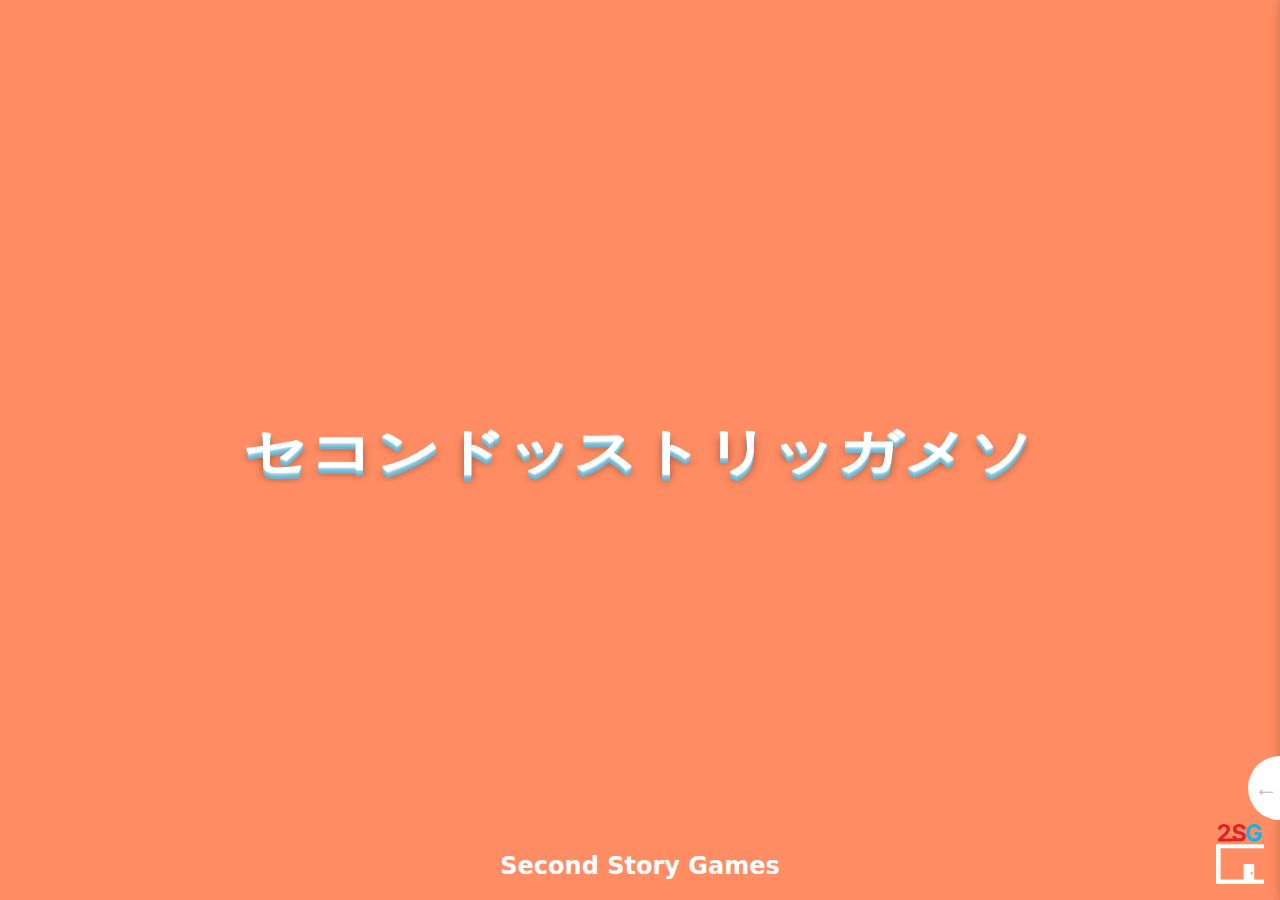
==== index.html @ bb1599d6 "initial commit" ====
<!DOCTYPE html>
<html>
    <head>
        <!-- styling -->
        <link rel="stylesheet" href="styles.css"/>
        <meta name="viewport" content="width=device-width, initial-scale=1.0">

        <!-- script that powers the 3d text -->
        <script src="script.js" defer></script>
    </head>
    <body>
        <!-- top section -->
        <section class="top">
            <!-- all the text elements that make up the 3d text -->
            <h1 class="text">セコンドッストリッガメソ</h1>
            <h1 class="text">セコンドッストリッガメソ</h1>
            <h1 class="text">セコンドッストリッガメソ</h1>
            <h1 class="text">セコンドッストリッガメソ</h1>
            <h1 class="text">セコンドッストリッガメソ</h1>
            <h1 class="text">セコンドッストリッガメソ</h1>
            <h1 class="text">セコンドッストリッガメソ</h1>
            <h1 class="text">セコンドッストリッガメソ</h1>
            <h1 class="text">セコンドッストリッガメソ</h1>
            <h1 class="text">セコンドッストリッガメソ</h1>

            <!-- the small subtitle at the bottom -->
            <h2 class="subtitle">Second Story Games</h2>
        </section>

        <!-- main content -->
        <main>
            <!--<section class="left panel" id="leftPanel">
                <div class="wrapper">
                    <button class="left-btn circle" id="left"><span>→</span></button>
                    <h1>Info</h1>
                    <p>members: 1
                    <br>half-members: 1
                    <br>counselors: 11
                    <br>game testers: 3
                    </p>
                    <p class="jp margin-top">アバウト</p>
                    <h2>About</h2>
                    <p>Second Story Games is a small game studio based in Sweden currently working on their first game called Sedimentary. The studio was started in 2022.</p>
                    <p class="jp margin-top">デヴェロペソ</p>
                    <h2>Developers</h2>
                    <a href="noel.nimstad.com" target="_blank">Noel Nimstad</a>
                    <p class="jp margin-top">ガメソ</p>
                    <h2>Games</h2>
                    <p>Coming soon...</p>
                </div>
            </section>-->
            <section class="right panel highground" id="rightPanel">
                <div class="wrapper">
                    <button class="right-btn circle" id="right"><span>←</span></button>
                    <p class="jp">セコンドッストリンユソ</p>
                    <h1>Second Story News</h1>
                    <p>My weekly (maybe fortnightly) newsletter where I publish news about the studio, as well as news regarding the current state of Sedimentary.</p>
                    <h2 class="margin-top">Publishings</h2>
                    <ul>
                        <li><a href="news/0.html" target="_blank">9 Jul 2023</a></li>
                    </ul>
                </div>
            </section>
        </main>

        <img class="logo" src="logo-website.svg"/>
    </body>
</html>
---- styles.css ----
:root {
  --mouse: 0.5;
}

body {
  font-family: system-ui, -apple-system, BlinkMacSystemFont, "Segoe UI", Roboto, Oxygen, Ubuntu, Cantarell, "Open Sans", "Helvetica Neue", sans-serif;
  width: 100%;
  margin: 0;
}

a {
  color: #40a1c4;
}

.top {
  background-color: rgb(255, 140, 98);
  width: 100%;
  height: 100vh;
  display: flex;
  justify-content: center;
  align-items: center;
}
.top > .text {
  position: absolute;
  text-align: center;
  font-size: 4rem;
  font-weight: 1000;
  color: white;
  user-select: none;
}
.top > .subtitle {
  position: absolute;
  bottom: 0;
  color: white;
}

.text:nth-child(1) {
  z-index: 10;
  transform: rotateX(calc((var(--mouse) / 2 + 0.75) * 40deg)) translateY(calc((var(--mouse) + 0.5) * 0 * 1px));
  color: white;
}

.text:nth-child(2) {
  z-index: 9;
  transform: rotateX(calc((var(--mouse) / 2 + 0.75) * 40deg)) translateY(calc((var(--mouse) + 0.5) * 1 * 1px));
  color: white;
}

.text:nth-child(3) {
  z-index: 8;
  transform: rotateX(calc((var(--mouse) / 2 + 0.75) * 40deg)) translateY(calc((var(--mouse) + 0.5) * 2 * 1px));
  color: #c2e1ec;
}

.text:nth-child(4) {
  z-index: 7;
  transform: rotateX(calc((var(--mouse) / 2 + 0.75) * 40deg)) translateY(calc((var(--mouse) + 0.5) * 3 * 1px));
  color: #a1d1e2;
}

.text:nth-child(5) {
  z-index: 6;
  transform: rotateX(calc((var(--mouse) / 2 + 0.75) * 40deg)) translateY(calc((var(--mouse) + 0.5) * 4 * 1px));
  color: #8ec7dc;
}

.text:nth-child(6) {
  z-index: 5;
  transform: rotateX(calc((var(--mouse) / 2 + 0.75) * 40deg)) translateY(calc((var(--mouse) + 0.5) * 5 * 1px));
  color: #81c1d8;
}

.text:nth-child(7) {
  z-index: 4;
  transform: rotateX(calc((var(--mouse) / 2 + 0.75) * 40deg)) translateY(calc((var(--mouse) + 0.5) * 6 * 1px));
  color: #78bcd5;
}

.text:nth-child(8) {
  z-index: 3;
  transform: rotateX(calc((var(--mouse) / 2 + 0.75) * 40deg)) translateY(calc((var(--mouse) + 0.5) * 7 * 1px));
  color: #71b9d3;
}

.text:nth-child(9) {
  z-index: 2;
  transform: rotateX(calc((var(--mouse) / 2 + 0.75) * 40deg)) translateY(calc((var(--mouse) + 0.5) * 8 * 1px));
  color: #6bb6d1;
}

.text:nth-child(10) {
  z-index: 1;
  transform: rotateX(calc((var(--mouse) / 2 + 0.75) * 40deg)) translateY(calc((var(--mouse) + 0.5) * 9 * 1px));
  color: #67b4d0;
  text-shadow: 0 0 10px rgba(0, 0, 0, 0.4);
}

main {
  position: absolute;
  top: 0;
  width: 100%;
  height: 100%;
  overflow-x: hidden;
}

button.circle {
  position: absolute;
  bottom: 5rem;
  z-index: 10;
  width: 4rem;
  height: 4rem;
  border-radius: 2rem;
  font-size: 1.5rem;
  font-weight: 900;
  border: none;
  color: #bbb;
  background-color: white;
  display: flex;
  align-items: center;
  transition: 0.2s ease;
}
button.circle span {
  transition: 0.2s ease;
}
button.circle:hover {
  cursor: pointer;
  width: 5rem;
  font-size: 1.75rem;
  color: black;
}
button.circle:hover.left-btn {
  padding-right: 1rem;
  right: -3rem;
}
button.circle:hover.right-btn {
  padding-left: 1rem;
  left: -3rem;
}
button.circle.left-btn {
  justify-content: end;
  right: -2rem;
}
button.circle.right-btn {
  left: -2rem;
}

section.panel {
  position: absolute;
  z-index: 10;
  height: 100vh;
  background-color: white;
  box-shadow: 0 0 10px 0 rgba(0, 0, 0, 0.2);
  transition: 0.4s cubic-bezier(0.71, 0.13, 0.13, 1.39);
}
section.panel.left {
  padding-left: 7rem;
  width: 18rem;
  left: -25rem;
}
section.panel.left.active {
  left: -5rem;
}
section.panel.right {
  padding-left: 2rem;
  width: 23rem;
  right: -25rem;
}
section.panel.right.active {
  right: -5rem;
}
section.panel .margin-top {
  margin-top: 3rem;
}
section.panel p {
  max-width: 17rem;
}
section.panel .wrapper {
  overflow-y: scroll;
  height: 100vh;
}
section.panel.active button {
  transform: rotate(180deg);
  background-color: rgb(255, 140, 98);
}
section.panel.active button span {
  color: white;
}
section.panel.highground {
  z-index: 100;
}

p.jp {
  margin-bottom: -1rem;
}

.logo {
  position: absolute;
  bottom: 1rem;
  right: 1rem;
  width: 3rem;
}

@media only screen and (max-width: 400px) {
  .logo {
    width: 2rem;
  }
}

/*# sourceMappingURL=styles.css.map */
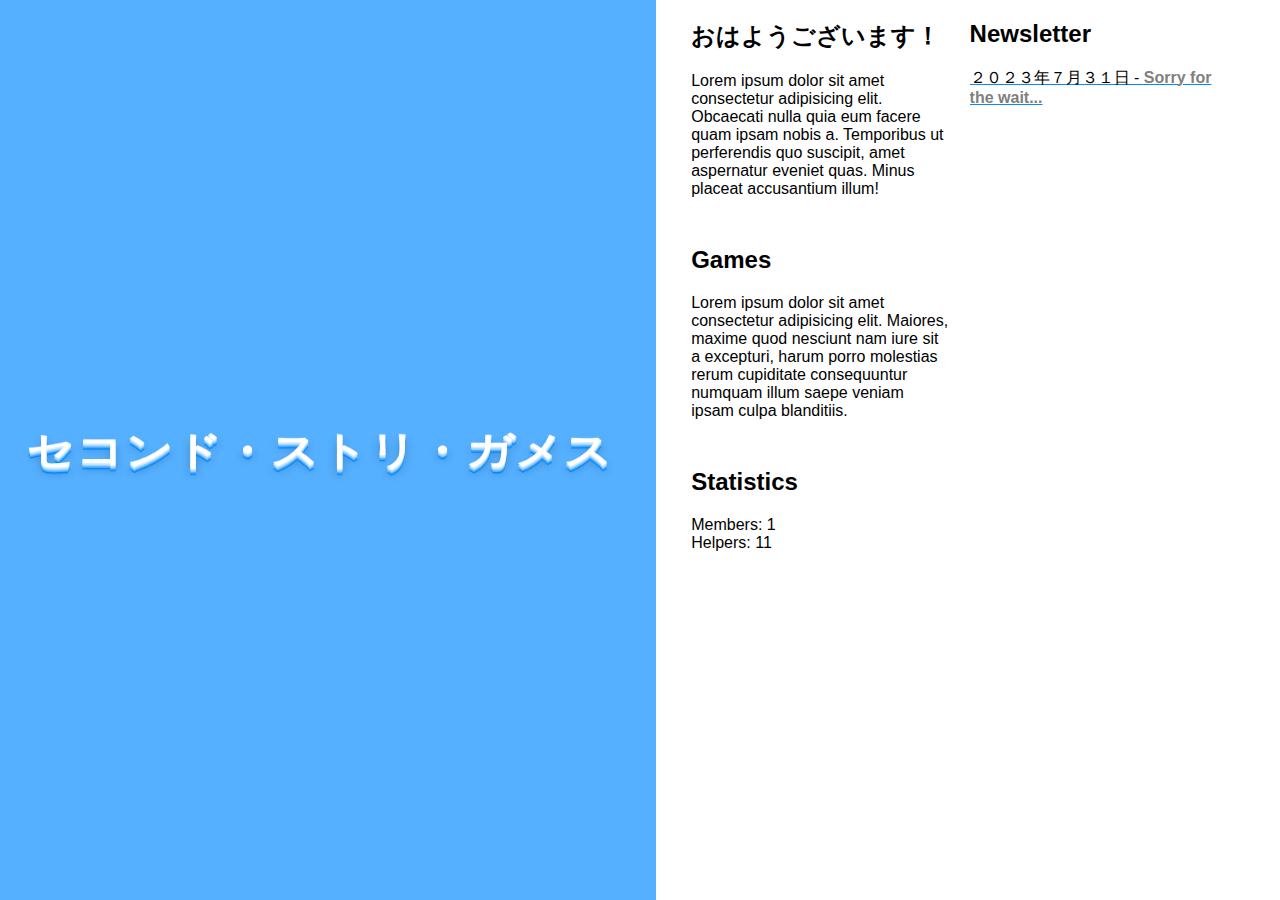
==== commit 5d69a87f: "site redesign" ====
--- a/index.html
+++ b/index.html
@@ -1,68 +1,36 @@
 <!DOCTYPE html>
 <html>
     <head>
-        <!-- styling -->
         <link rel="stylesheet" href="styles.css"/>
         <meta name="viewport" content="width=device-width, initial-scale=1.0">
-
-        <!-- script that powers the 3d text -->
-        <script src="script.js" defer></script>
     </head>
     <body>
-        <!-- top section -->
-        <section class="top">
-            <!-- all the text elements that make up the 3d text -->
-            <h1 class="text">セコンドッストリッガメソ</h1>
-            <h1 class="text">セコンドッストリッガメソ</h1>
-            <h1 class="text">セコンドッストリッガメソ</h1>
-            <h1 class="text">セコンドッストリッガメソ</h1>
-            <h1 class="text">セコンドッストリッガメソ</h1>
-            <h1 class="text">セコンドッストリッガメソ</h1>
-            <h1 class="text">セコンドッストリッガメソ</h1>
-            <h1 class="text">セコンドッストリッガメソ</h1>
-            <h1 class="text">セコンドッストリッガメソ</h1>
-            <h1 class="text">セコンドッストリッガメソ</h1>
-
-            <!-- the small subtitle at the bottom -->
-            <h2 class="subtitle">Second Story Games</h2>
-        </section>
-
-        <!-- main content -->
-        <main>
-            <!--<section class="left panel" id="leftPanel">
-                <div class="wrapper">
-                    <button class="left-btn circle" id="left"><span>→</span></button>
-                    <h1>Info</h1>
-                    <p>members: 1
-                    <br>half-members: 1
-                    <br>counselors: 11
-                    <br>game testers: 3
-                    </p>
-                    <p class="jp margin-top">アバウト</p>
-                    <h2>About</h2>
-                    <p>Second Story Games is a small game studio based in Sweden currently working on their first game called Sedimentary. The studio was started in 2022.</p>
-                    <p class="jp margin-top">デヴェロペソ</p>
-                    <h2>Developers</h2>
-                    <a href="noel.nimstad.com" target="_blank">Noel Nimstad</a>
-                    <p class="jp margin-top">ガメソ</p>
+        <div class="left">
+            <div class="text-effect">
+                <h1 class="layer l5">セコンド・ストリ・ガメス</h1>
+                <h1 class="layer l4">セコンド・ストリ・ガメス</h1>
+                <h1 class="layer l3">セコンド・ストリ・ガメス</h1>
+                <h1 class="layer l2">セコンド・ストリ・ガメス</h1>
+                <h1 class="layer l1">セコンド・ストリ・ガメス</h1>
+            </div>
+        </div>
+        <div class="right">
+            <main>
+                <div class="descriptions-and-such">
+                    <h2>おはようございます！</h2>
+                    <p>Lorem ipsum dolor sit amet consectetur adipisicing elit. Obcaecati nulla quia eum facere quam ipsam nobis a. Temporibus ut perferendis quo suscipit, amet aspernatur eveniet quas. Minus placeat accusantium illum!</p>
                     <h2>Games</h2>
-                    <p>Coming soon...</p>
+                    <p>Lorem ipsum dolor sit amet consectetur adipisicing elit. Maiores, maxime quod nesciunt nam iure sit a excepturi, harum porro molestias rerum cupiditate consequuntur numquam illum saepe veniam ipsam culpa blanditiis.</p>
+                    <h2>Statistics</h2>
+                    <p>Members: 1<br/>Helpers: 11</p>
                 </div>
-            </section>-->
-            <section class="right panel highground" id="rightPanel">
-                <div class="wrapper">
-                    <button class="right-btn circle" id="right"><span>←</span></button>
-                    <p class="jp">セコンドッストリンユソ</p>
-                    <h1>Second Story News</h1>
-                    <p>My weekly (maybe fortnightly) newsletter where I publish news about the studio, as well as news regarding the current state of Sedimentary.</p>
-                    <h2 class="margin-top">Publishings</h2>
+                <div class="newsletter">
+                    <h2>Newsletter</h2>
                     <ul>
-                        <li><a href="news/0.html" target="_blank">9 Jul 2023</a></li>
+                        <li><a href="news/0.html">２０２３年７月３１日 - <b>Sorry for the wait...</b></a></li>
                     </ul>
                 </div>
-            </section>
-        </main>
-
-        <img class="logo" src="logo-website.svg"/>
+            </main>
+        </div>
     </body>
 </html>--- a/styles.css
+++ b/styles.css
@@ -1,209 +1,164 @@
-:root {
-  --mouse: 0.5;
+* 
+{
+    overflow-x: hidden !important;
 }
 
-body {
-  font-family: system-ui, -apple-system, BlinkMacSystemFont, "Segoe UI", Roboto, Oxygen, Ubuntu, Cantarell, "Open Sans", "Helvetica Neue", sans-serif;
-  width: 100%;
-  margin: 0;
+body 
+{
+    margin: 0;
+    font-family: sans-serif;
 }
 
-a {
-  color: #40a1c4;
+.left
+{
+    width: 50%;
+    height: 100vh;
+    position: absolute;
+    left: 0;
+    background-color: rgb(85, 176, 255);
+    padding-right: 1rem;
+    text-align: center;
 }
 
-.top {
-  background-color: rgb(255, 140, 98);
-  width: 100%;
-  height: 100vh;
-  display: flex;
-  justify-content: center;
-  align-items: center;
-}
-.top > .text {
-  position: absolute;
-  text-align: center;
-  font-size: 4rem;
-  font-weight: 1000;
-  color: white;
-  user-select: none;
-}
-.top > .subtitle {
-  position: absolute;
-  bottom: 0;
-  color: white;
+.text-effect 
+{
+    width: 100%;
+    height: 100%;
+    display: flex;
+    align-items: center;
+    justify-content: center;
 }
 
-.text:nth-child(1) {
-  z-index: 10;
-  transform: rotateX(calc((var(--mouse) / 2 + 0.75) * 40deg)) translateY(calc((var(--mouse) + 0.5) * 0 * 1px));
-  color: white;
+.layer 
+{
+    position: absolute;
+    font-size: 3rem;
+    font-weight: 2000;
+    user-select: none;
 }
 
-.text:nth-child(2) {
-  z-index: 9;
-  transform: rotateX(calc((var(--mouse) / 2 + 0.75) * 40deg)) translateY(calc((var(--mouse) + 0.5) * 1 * 1px));
-  color: white;
+.l1 
+{
+    color: rgb(255, 255, 255);
+    transform: rotateX(35deg);
 }
 
-.text:nth-child(3) {
-  z-index: 8;
-  transform: rotateX(calc((var(--mouse) / 2 + 0.75) * 40deg)) translateY(calc((var(--mouse) + 0.5) * 2 * 1px));
-  color: #c2e1ec;
+.l2
+{
+    color: rgb(215, 237, 255);
+    transform: translateY(0.1rem) rotateX(35deg);
 }
 
-.text:nth-child(4) {
-  z-index: 7;
-  transform: rotateX(calc((var(--mouse) / 2 + 0.75) * 40deg)) translateY(calc((var(--mouse) + 0.5) * 3 * 1px));
-  color: #a1d1e2;
+.l3 
+{
+    color: rgb(164, 213, 255);
+    transform: translateY(0.2rem) rotateX(35deg);
 }
 
-.text:nth-child(5) {
-  z-index: 6;
-  transform: rotateX(calc((var(--mouse) / 2 + 0.75) * 40deg)) translateY(calc((var(--mouse) + 0.5) * 4 * 1px));
-  color: #8ec7dc;
+.l4 
+{
+    color: rgb(85, 176, 255);
+    transform: translateY(0.3rem) rotateX(35deg);
 }
 
-.text:nth-child(6) {
-  z-index: 5;
-  transform: rotateX(calc((var(--mouse) / 2 + 0.75) * 40deg)) translateY(calc((var(--mouse) + 0.5) * 5 * 1px));
-  color: #81c1d8;
+.l5 
+{
+    color: rgb(3, 138, 255);
+    transform: translateY(0.4rem) rotateX(35deg);
+    text-shadow: 0 0 10px rgba(0, 0, 0, 0.25);
 }
 
-.text:nth-child(7) {
-  z-index: 4;
-  transform: rotateX(calc((var(--mouse) / 2 + 0.75) * 40deg)) translateY(calc((var(--mouse) + 0.5) * 6 * 1px));
-  color: #78bcd5;
+.right
+{
+    width: 50%;
+    height: 100vh;
+    position: absolute;
+    right: 0;
 }
 
-.text:nth-child(8) {
-  z-index: 3;
-  transform: rotateX(calc((var(--mouse) / 2 + 0.75) * 40deg)) translateY(calc((var(--mouse) + 0.5) * 7 * 1px));
-  color: #71b9d3;
+main 
+{
+    padding: 0 2rem;
+    display: flex;
+    justify-content: space-evenly;
 }
 
-.text:nth-child(9) {
-  z-index: 2;
-  transform: rotateX(calc((var(--mouse) / 2 + 0.75) * 40deg)) translateY(calc((var(--mouse) + 0.5) * 8 * 1px));
-  color: #6bb6d1;
+main > div 
+{
+    width: 45%;
+    height: 100%;
 }
 
-.text:nth-child(10) {
-  z-index: 1;
-  transform: rotateX(calc((var(--mouse) / 2 + 0.75) * 40deg)) translateY(calc((var(--mouse) + 0.5) * 9 * 1px));
-  color: #67b4d0;
-  text-shadow: 0 0 10px rgba(0, 0, 0, 0.4);
+main > div > h2:not(:first-child)
+{
+    margin-top: 3rem;
 }
 
-main {
-  position: absolute;
-  top: 0;
-  width: 100%;
-  height: 100%;
-  overflow-x: hidden;
+ul 
+{
+    list-style: none;
+    padding-left: 0;
 }
 
-button.circle {
-  position: absolute;
-  bottom: 5rem;
-  z-index: 10;
-  width: 4rem;
-  height: 4rem;
-  border-radius: 2rem;
-  font-size: 1.5rem;
-  font-weight: 900;
-  border: none;
-  color: #bbb;
-  background-color: white;
-  display: flex;
-  align-items: center;
-  transition: 0.2s ease;
-}
-button.circle span {
-  transition: 0.2s ease;
-}
-button.circle:hover {
-  cursor: pointer;
-  width: 5rem;
-  font-size: 1.75rem;
-  color: black;
-}
-button.circle:hover.left-btn {
-  padding-right: 1rem;
-  right: -3rem;
-}
-button.circle:hover.right-btn {
-  padding-left: 1rem;
-  left: -3rem;
-}
-button.circle.left-btn {
-  justify-content: end;
-  right: -2rem;
-}
-button.circle.right-btn {
-  left: -2rem;
+li 
+{
+    list-style: none;
 }
 
-section.panel {
-  position: absolute;
-  z-index: 10;
-  height: 100vh;
-  background-color: white;
-  box-shadow: 0 0 10px 0 rgba(0, 0, 0, 0.2);
-  transition: 0.4s cubic-bezier(0.71, 0.13, 0.13, 1.39);
-}
-section.panel.left {
-  padding-left: 7rem;
-  width: 18rem;
-  left: -25rem;
-}
-section.panel.left.active {
-  left: -5rem;
-}
-section.panel.right {
-  padding-left: 2rem;
-  width: 23rem;
-  right: -25rem;
-}
-section.panel.right.active {
-  right: -5rem;
-}
-section.panel .margin-top {
-  margin-top: 3rem;
-}
-section.panel p {
-  max-width: 17rem;
-}
-section.panel .wrapper {
-  overflow-y: scroll;
-  height: 100vh;
-}
-section.panel.active button {
-  transform: rotate(180deg);
-  background-color: rgb(255, 140, 98);
-}
-section.panel.active button span {
-  color: white;
-}
-section.panel.highground {
-  z-index: 100;
+li > a 
+{
+    color: black;
+    text-decoration: underline solid 1px rgb(3, 138, 255);
 }
 
-p.jp {
-  margin-bottom: -1rem;
+li > a > b
+{
+    color: gray;
 }
 
-.logo {
-  position: absolute;
-  bottom: 1rem;
-  right: 1rem;
-  width: 3rem;
+li:not(:last-child)
+{
+    margin-bottom: 0.2rem;
 }
 
-@media only screen and (max-width: 400px) {
-  .logo {
-    width: 2rem;
-  }
+@media screen and not (min-width: 1270px)
+{
+    .left 
+    {
+        position: static;
+        width: 100%;
+        height: 10rem;
+    }
+
+    .right 
+    {
+        position: static;
+        padding-top: 1rem;
+        width: 100%;
+        height: fit-content;
+        background-color: white;
+    }
 }
 
-/*# sourceMappingURL=styles.css.map */
+@media screen and not (min-width: 670px)
+{
+    .layer
+    {
+        font-size: 2.5rem;
+    }
+
+    main 
+    {
+        display: block;
+    }
+
+    main > div 
+    {
+        width: 100%;
+    }
+
+    .newsletter > h2 
+    {
+        margin-top: 2rem;
+    }
+}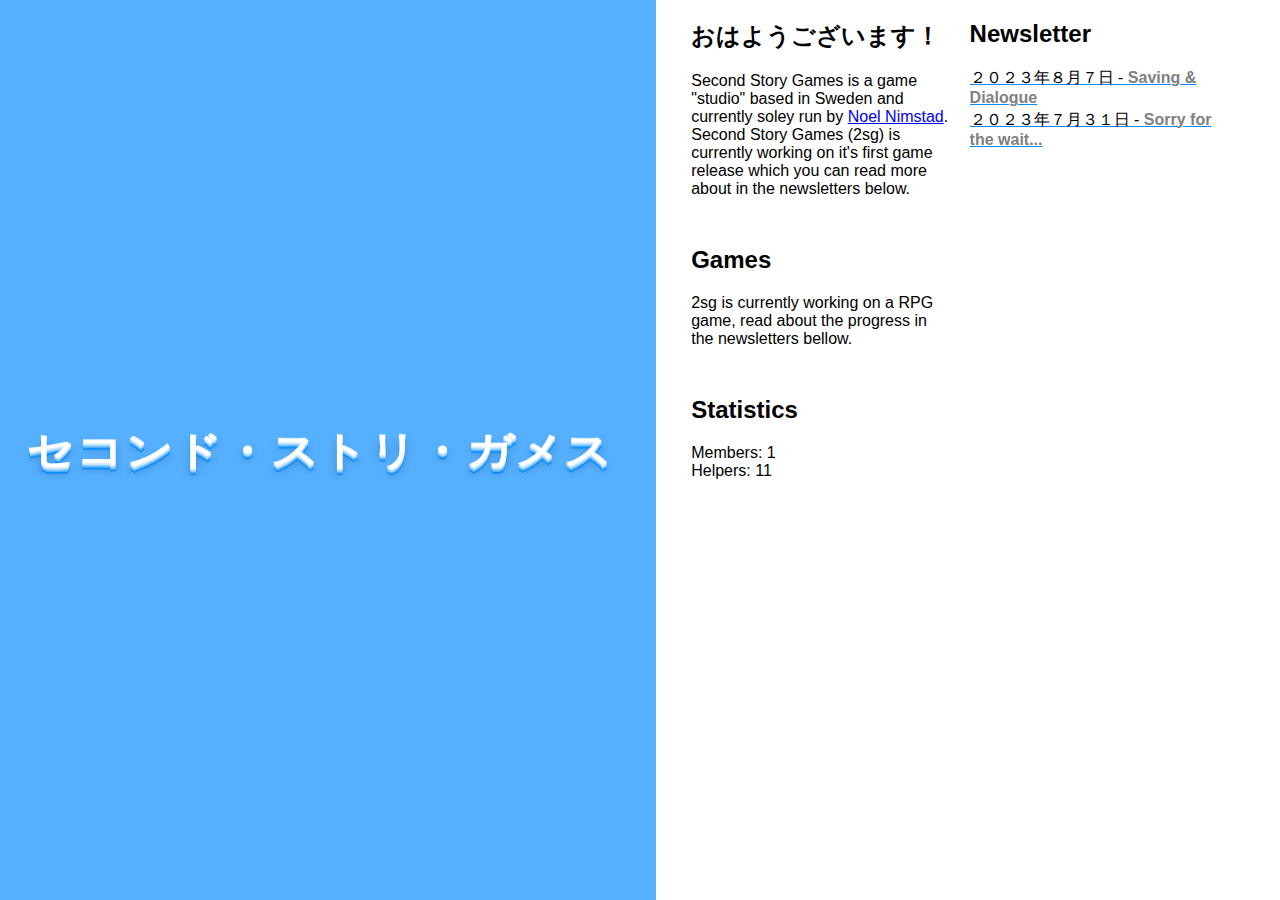
==== commit ec07cb68: "newsletter 2 + no more lorem ipsum" ====
--- a/index.html
+++ b/index.html
@@ -18,15 +18,16 @@
             <main>
                 <div class="descriptions-and-such">
                     <h2>おはようございます！</h2>
-                    <p>Lorem ipsum dolor sit amet consectetur adipisicing elit. Obcaecati nulla quia eum facere quam ipsam nobis a. Temporibus ut perferendis quo suscipit, amet aspernatur eveniet quas. Minus placeat accusantium illum!</p>
+                    <p>Second Story Games is a game "studio" based in Sweden and currently soley run by <a href="https://noel.nimstad.com" target="_blank">Noel Nimstad</a>. Second Story Games (2sg) is currently working on it's first game release which you can read more about in the newsletters below.</p>
                     <h2>Games</h2>
-                    <p>Lorem ipsum dolor sit amet consectetur adipisicing elit. Maiores, maxime quod nesciunt nam iure sit a excepturi, harum porro molestias rerum cupiditate consequuntur numquam illum saepe veniam ipsam culpa blanditiis.</p>
+                    <p>2sg is currently working on a RPG game, read about the progress in the newsletters bellow.</p>
                     <h2>Statistics</h2>
                     <p>Members: 1<br/>Helpers: 11</p>
                 </div>
                 <div class="newsletter">
                     <h2>Newsletter</h2>
                     <ul>
+                        <li><a href="news/1.html">２０２３年８月７日 - <b>Saving & Dialogue</b></a></li>
                         <li><a href="news/0.html">２０２３年７月３１日 - <b>Sorry for the wait...</b></a></li>
                     </ul>
                 </div>
--- a/styles.css
+++ b/styles.css
@@ -121,7 +121,7 @@
     margin-bottom: 0.2rem;
 }
 
-@media screen and not (min-width: 1270px)
+@media screen and (max-width: 1270px)
 {
     .left 
     {
@@ -140,7 +140,7 @@
     }
 }
 
-@media screen and not (min-width: 670px)
+@media screen and (max-width: 670px)
 {
     .layer
     {
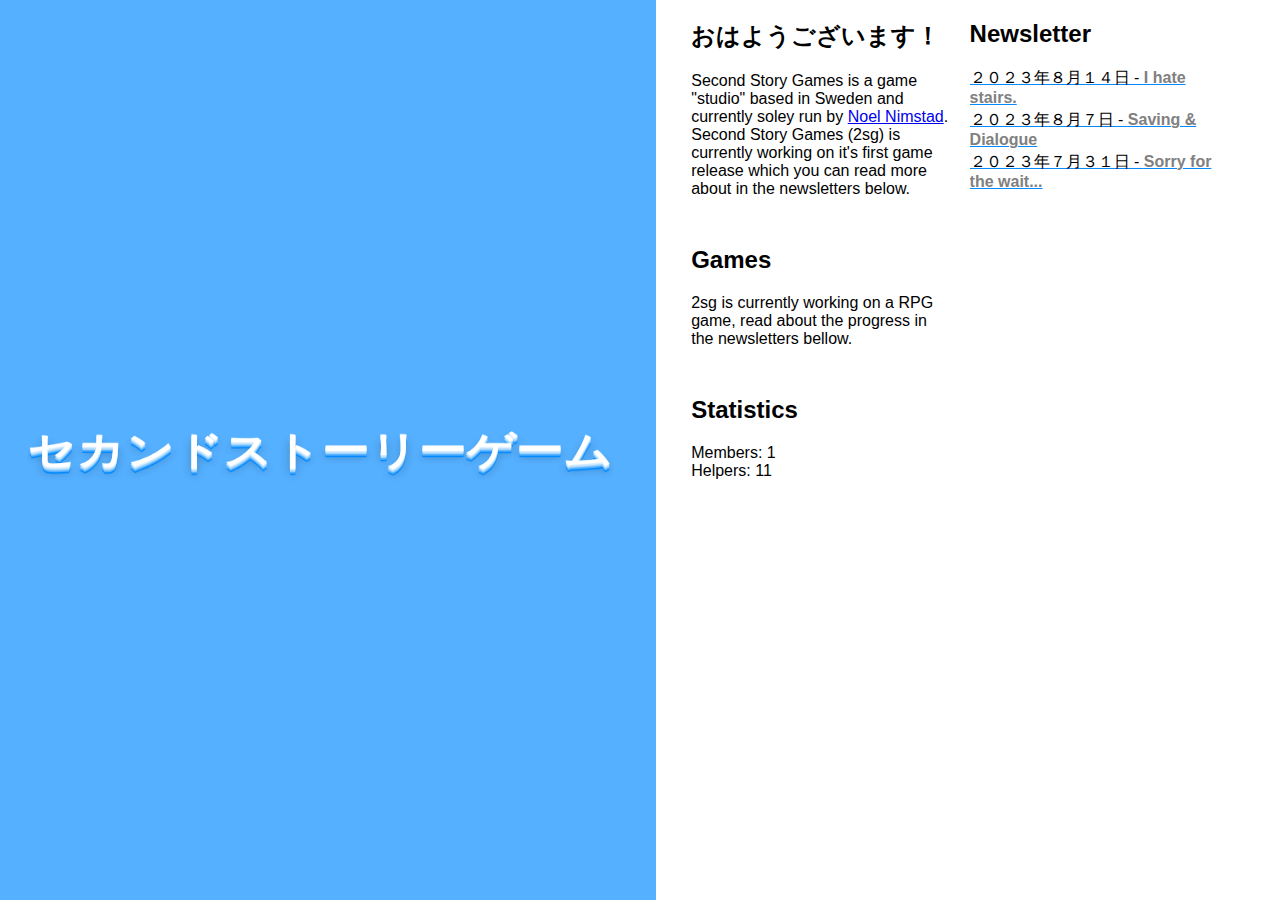
==== commit 2cd7399b: "newsletter index 2" ====
--- a/index.html
+++ b/index.html
@@ -3,15 +3,16 @@
     <head>
         <link rel="stylesheet" href="styles.css"/>
         <meta name="viewport" content="width=device-width, initial-scale=1.0">
+        <title>Second Story Games</title>
     </head>
     <body>
         <div class="left">
             <div class="text-effect">
-                <h1 class="layer l5">セコンド・ストリ・ガメス</h1>
-                <h1 class="layer l4">セコンド・ストリ・ガメス</h1>
-                <h1 class="layer l3">セコンド・ストリ・ガメス</h1>
-                <h1 class="layer l2">セコンド・ストリ・ガメス</h1>
-                <h1 class="layer l1">セコンド・ストリ・ガメス</h1>
+                <h1 class="layer l5">セカンドストーリーゲーム</h1>
+                <h1 class="layer l4">セカンドストーリーゲーム</h1>
+                <h1 class="layer l3">セカンドストーリーゲーム</h1>
+                <h1 class="layer l2">セカンドストーリーゲーム</h1>
+                <h1 class="layer l1">セカンドストーリーゲーム</h1>
             </div>
         </div>
         <div class="right">
@@ -27,6 +28,7 @@
                 <div class="newsletter">
                     <h2>Newsletter</h2>
                     <ul>
+                        <li><a href="news/2.html">２０２３年８月１４日 - <b>I hate stairs.</b></a></li>
                         <li><a href="news/1.html">２０２３年８月７日 - <b>Saving & Dialogue</b></a></li>
                         <li><a href="news/0.html">２０２３年７月３１日 - <b>Sorry for the wait...</b></a></li>
                     </ul>
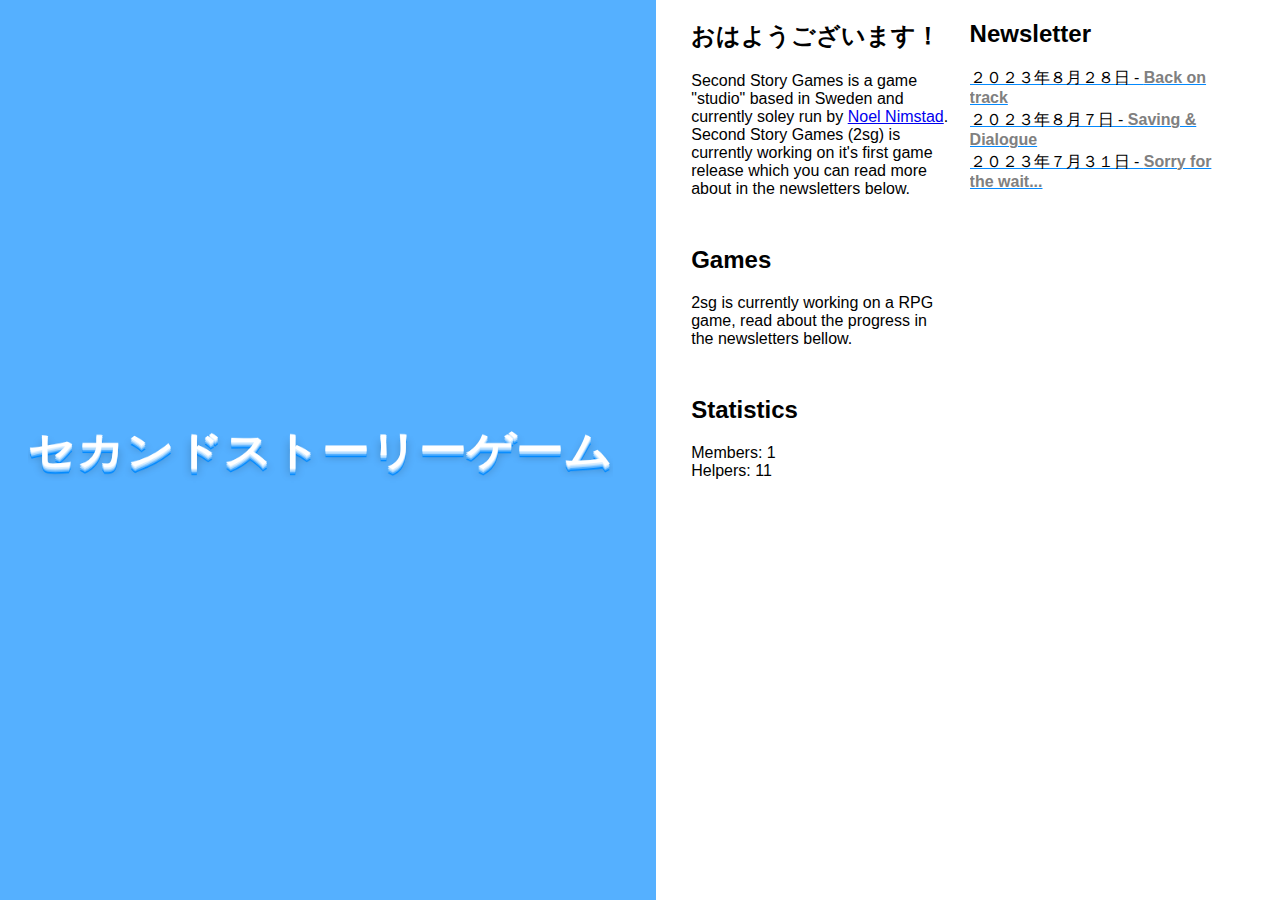
==== commit 39ba6b30: "changed title of the newsletter" ====
--- a/index.html
+++ b/index.html
@@ -28,7 +28,7 @@
                 <div class="newsletter">
                     <h2>Newsletter</h2>
                     <ul>
-                        <li><a href="news/2.html">２０２３年８月１４日 - <b>I hate stairs.</b></a></li>
+                        <li><a href="news/2.html">２０２３年８月２８日 - <b>Back on track</b></a></li>
                         <li><a href="news/1.html">２０２３年８月７日 - <b>Saving & Dialogue</b></a></li>
                         <li><a href="news/0.html">２０２３年７月３１日 - <b>Sorry for the wait...</b></a></li>
                     </ul>
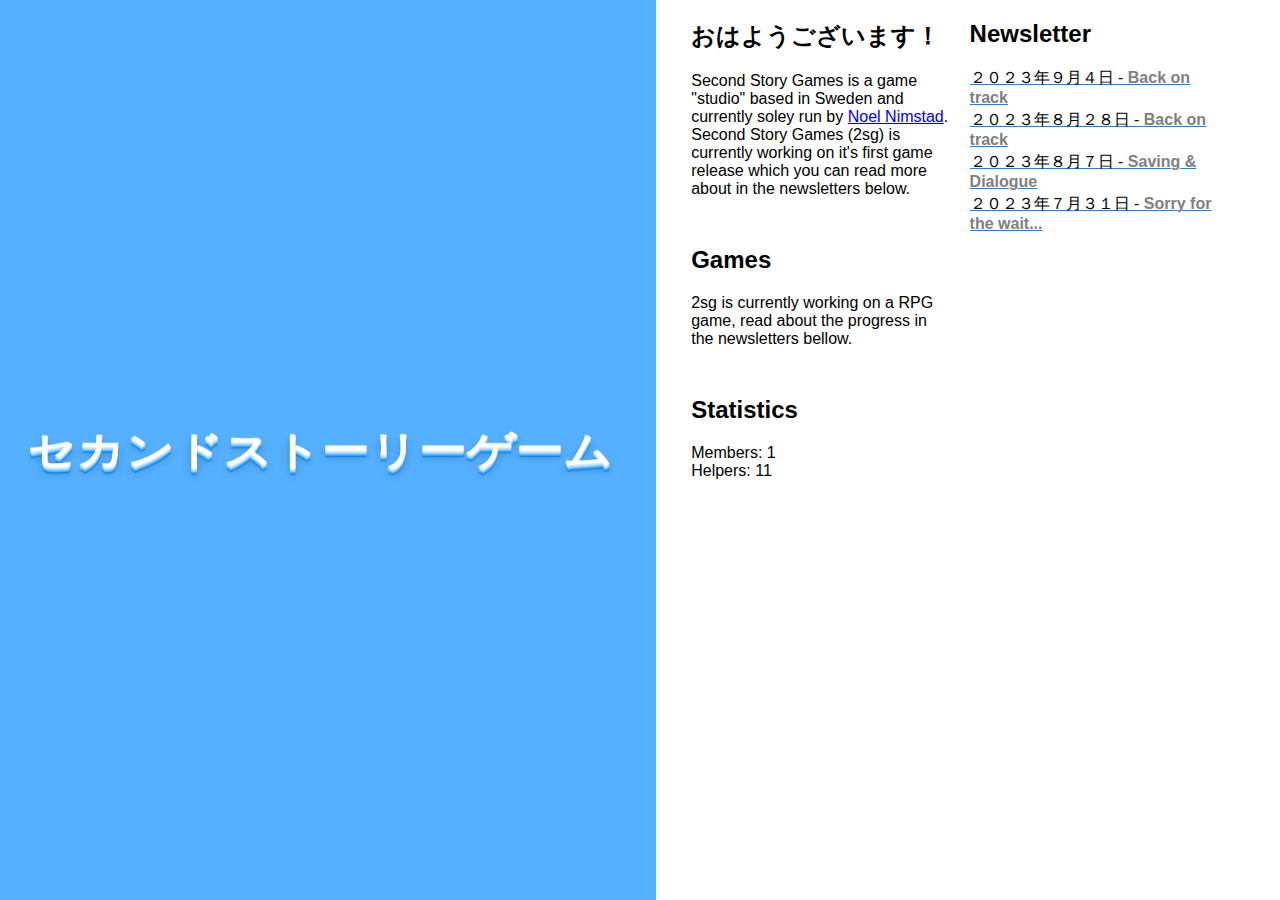
==== commit 3bf3186d: "newsletter index 3" ====
--- a/index.html
+++ b/index.html
@@ -28,6 +28,7 @@
                 <div class="newsletter">
                     <h2>Newsletter</h2>
                     <ul>
+                        <li><a href="news/3.html">２０２３年９月４日 - <b>Back on track</b></a></li>
                         <li><a href="news/2.html">２０２３年８月２８日 - <b>Back on track</b></a></li>
                         <li><a href="news/1.html">２０２３年８月７日 - <b>Saving & Dialogue</b></a></li>
                         <li><a href="news/0.html">２０２３年７月３１日 - <b>Sorry for the wait...</b></a></li>
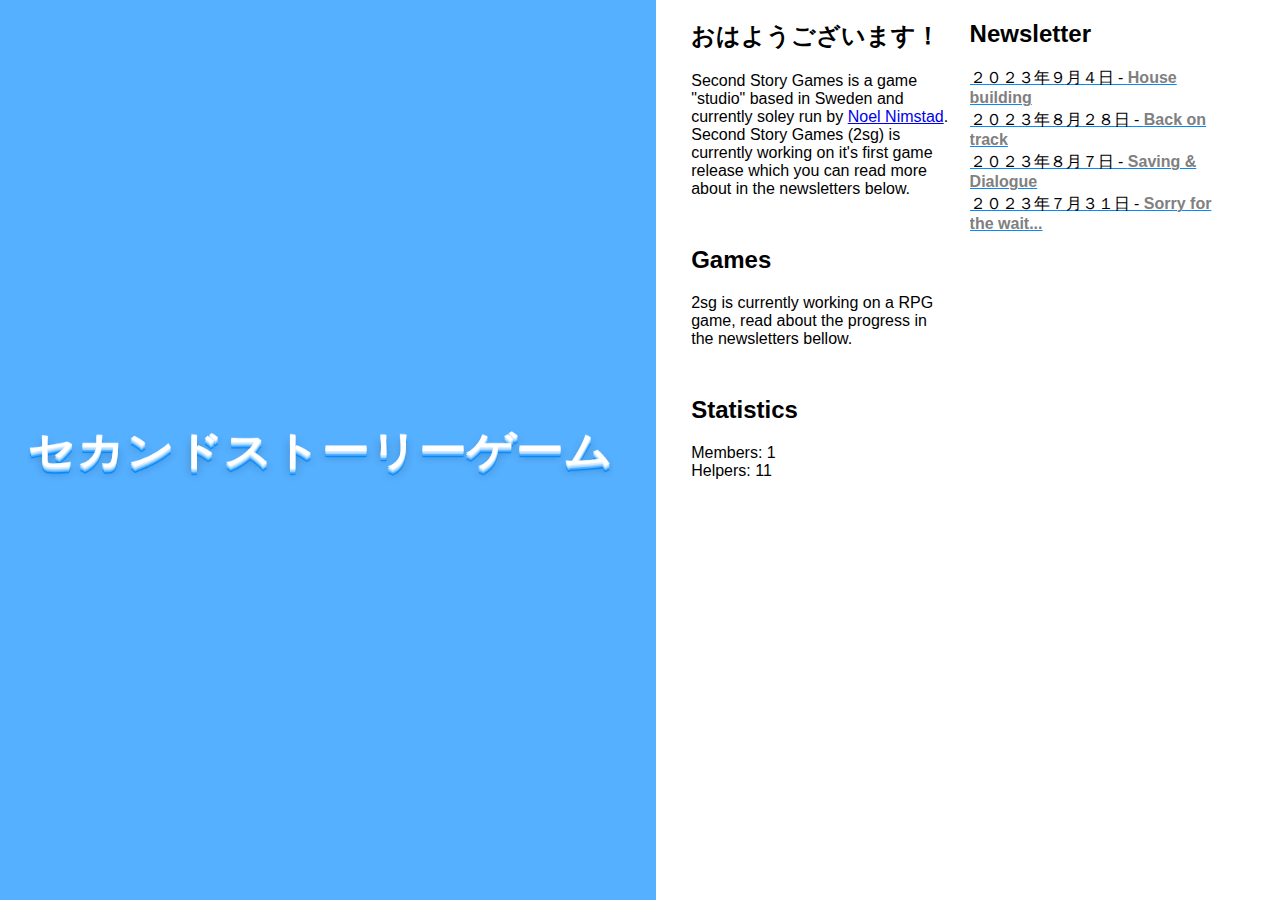
==== commit 388d13e9: "messed up the page titlte" ====
--- a/index.html
+++ b/index.html
@@ -28,7 +28,7 @@
                 <div class="newsletter">
                     <h2>Newsletter</h2>
                     <ul>
-                        <li><a href="news/3.html">２０２３年９月４日 - <b>Back on track</b></a></li>
+                        <li><a href="news/3.html">２０２３年９月４日 - <b>House building</b></a></li>
                         <li><a href="news/2.html">２０２３年８月２８日 - <b>Back on track</b></a></li>
                         <li><a href="news/1.html">２０２３年８月７日 - <b>Saving & Dialogue</b></a></li>
                         <li><a href="news/0.html">２０２３年７月３１日 - <b>Sorry for the wait...</b></a></li>
